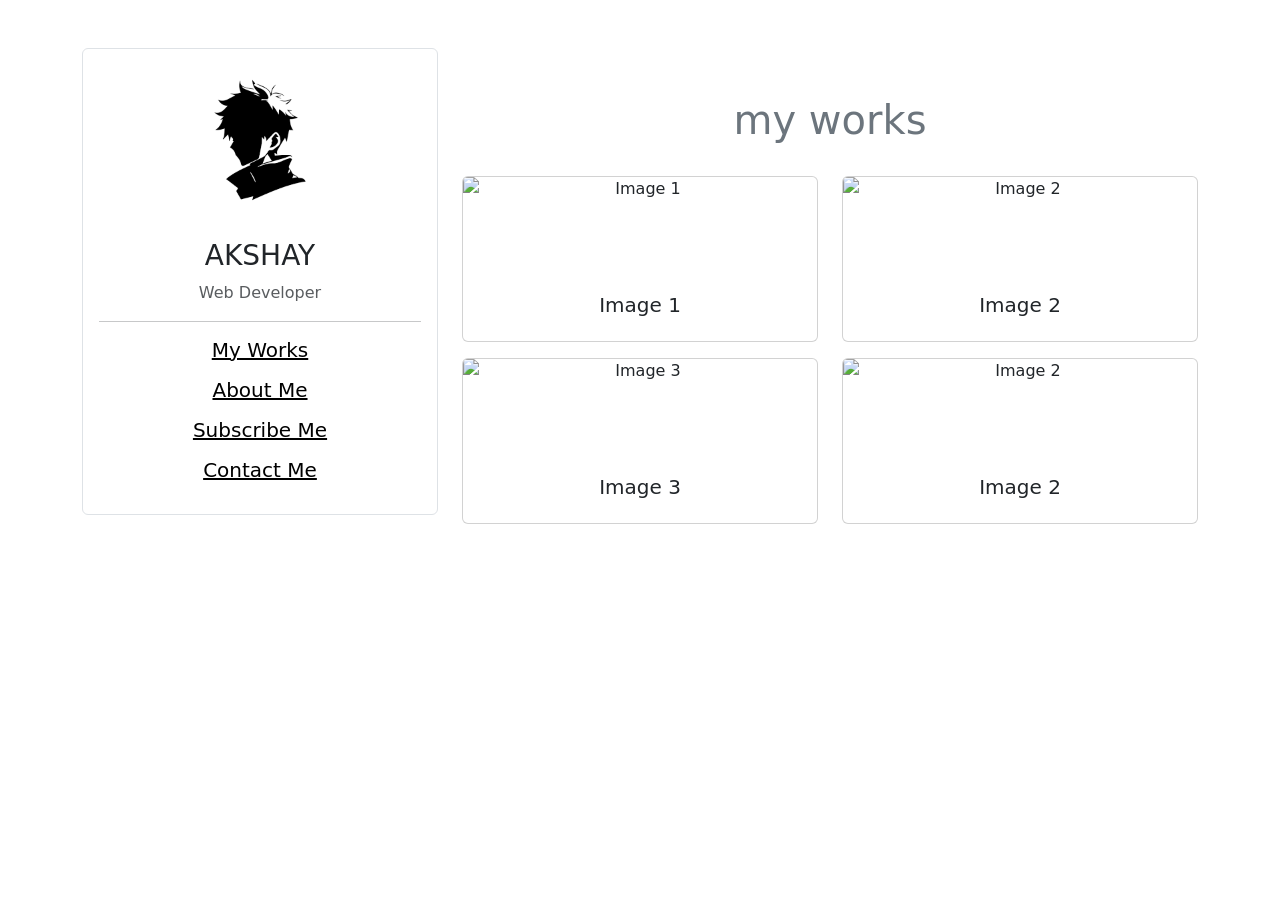
==== profile.html @ b703e705 "work" ====
<!DOCTYPE html>
<html lang="en">
<head>
    <meta charset="UTF-8">
    <meta name="viewport" content="width=device-width, initial-scale=1.0">
    <title>Document</title>
    <link href="https://cdn.jsdelivr.net/npm/bootstrap@5.3.3/dist/css/bootstrap.min.css" rel="stylesheet">
  <script src="https://cdn.jsdelivr.net/npm/bootstrap@5.3.3/dist/js/bootstrap.bundle.min.js"></script>
<link rel="stylesheet" href="profile.css">
</head>
<body>
<div class="container mt-5">
    <div class="row">
        <!-- Left Sidebar -->
        <div class="col-md-4 ">
            <div class="sidebar p-3 border rounded ">
                <div class="text-center mb-4">
                    <img src="images.png" alt="Profile Photo" class="img-fluid rounded-circle" style="width: 150px; height: 150px;">
                </div>
                <h3 class="text-center">AKSHAY</h3>
                <p class="text-center text-muted">Web Developer</p>
                <hr>

                <div class="mb-3 text-center">
                  <a href="#">
                    <h5>My Works</h5></a>
                </div>

                <div class="mb-3 text-center">
                  <a href="#">
                    <h5>About Me</h5></a>
                </div>

                <div class="mb-3 text-center">
                  <a href="#">
                    <h5>Subscribe Me</h5></a>
                </div>

                <div class="mb-3 text-center">
                  <a href="#">
                    <h5>Contact Me</h5></a>
                </div>
            </div>
        </div>

        <!-- Main Content -->
        <div class="col-md-8 mt-5 text-center text-secondary">
            <h1> my works</h1><br>
            <div class="row">
        <div class="col-md-6">
            <div class="card ">
                <img src="image1.jpg" class="card-img-top" alt="Image 1" height="100px">
                <div class="card-body">
                    <h5 class="card-title">Image 1</h5>
                </div>
            </div>
        </div>
        <div class="col-md-6">
            <div class="card">
                <img src="image2.jpg" class="card-img-top" alt="Image 2" height="100px">
                <div class="card-body">
                    <h5 class="card-title">Image 2</h5>
                </div>
            </div>
        </div>
        <div class="col-md-6 mt-3">
            <div class="card">
                <img src="image3.jpg" class="card-img-top" alt="Image 3" height="100px">
                <div class="card-body">
                    <h5 class="card-title">Image 3</h5>
                </div>
            </div>
        </div>
        <div class="col-md-6 mt-3">
          <div class="card">
              <img src="image2.jpg" class="card-img-top" alt="Image 2" height="100px">
              <div class="card-body">
                  <h5 class="card-title">Image 2</h5>
              </div>
          </div>
      </div>
        <!-- Add more images as needed -->
    </div>
</div>
        </div>
    </div>
</div>   
</body>
</html>
---- profile.css ----
a{
    color: black;
}
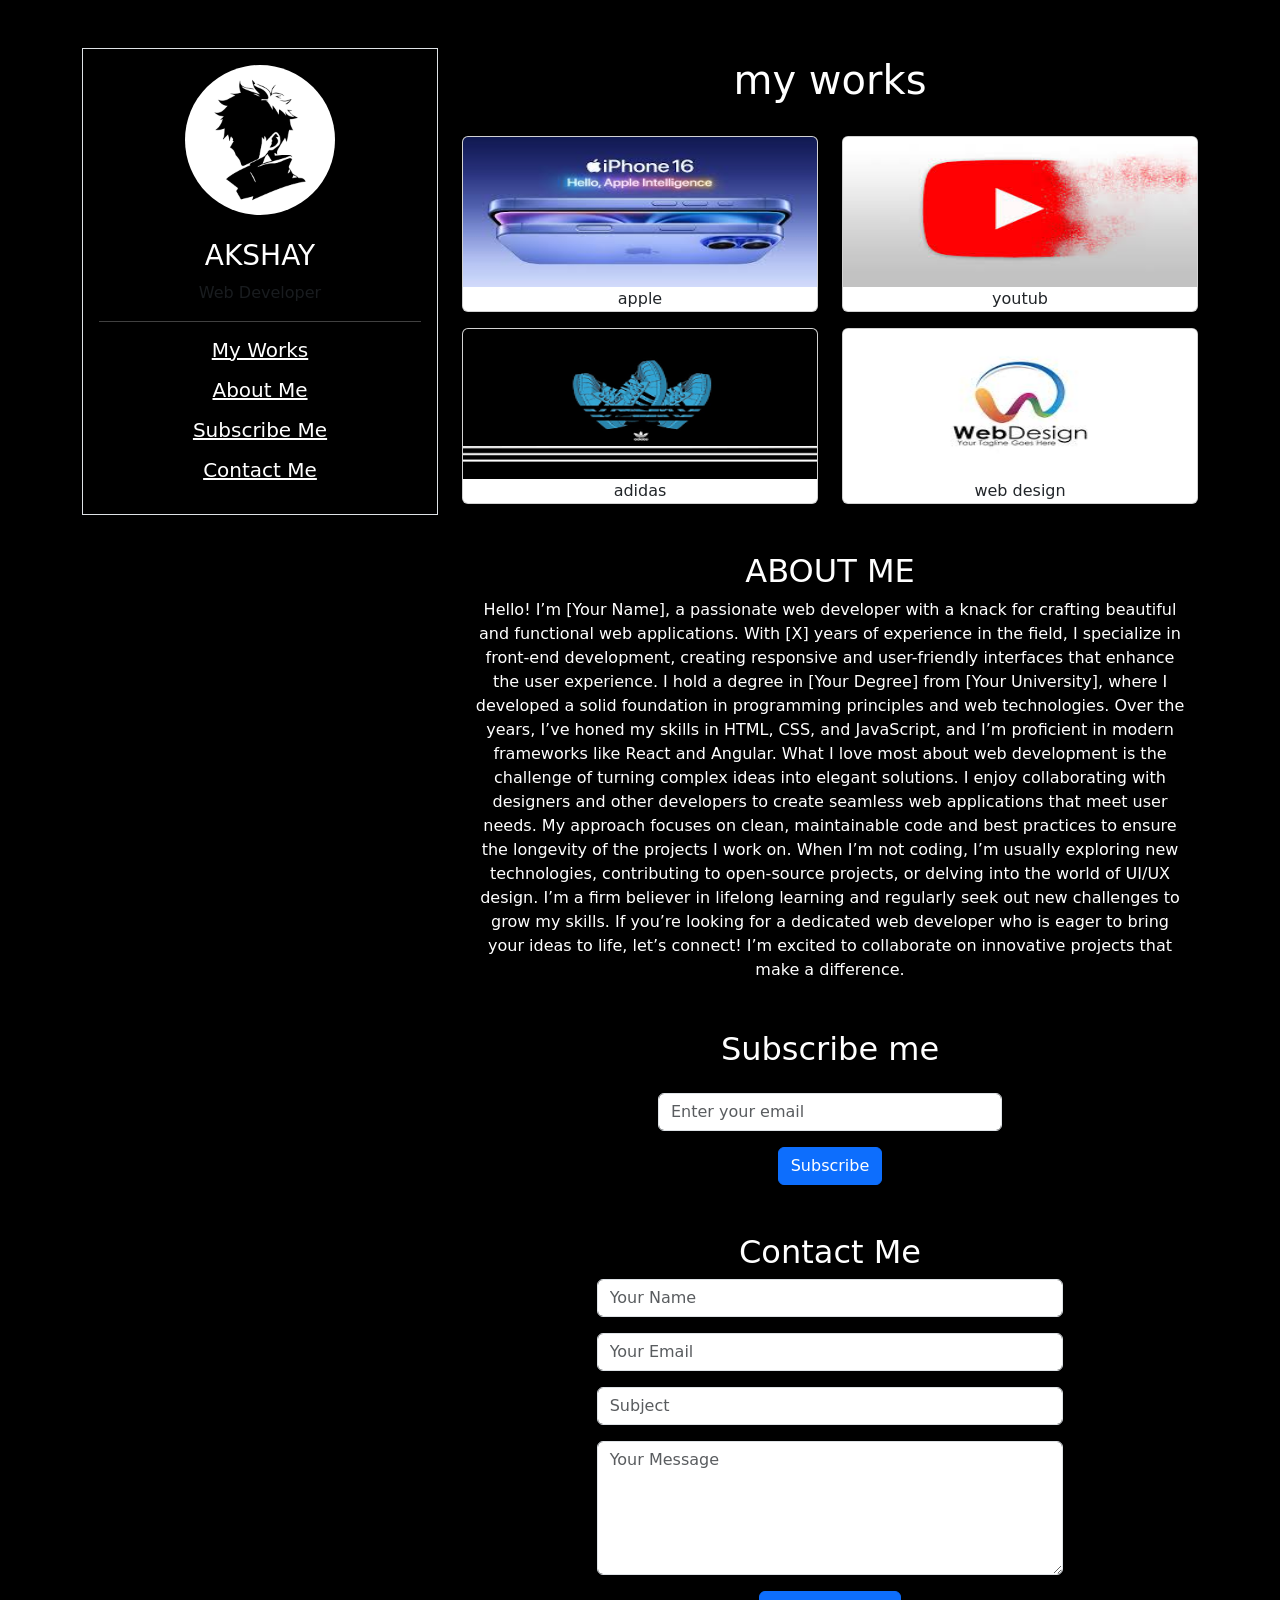
==== commit 34d2ba5c: "work" ====
--- a/profile.html
+++ b/profile.html
@@ -11,9 +11,8 @@
 <body>
 <div class="container mt-5">
     <div class="row">
-        <!-- Left Sidebar -->
         <div class="col-md-4 ">
-            <div class="sidebar p-3 border rounded ">
+            <div class="sidebar p-3 border rounded-">
                 <div class="text-center mb-4">
                     <img src="images.png" alt="Profile Photo" class="img-fluid rounded-circle" style="width: 150px; height: 150px;">
                 </div>
@@ -27,7 +26,7 @@
                 </div>
 
                 <div class="mb-3 text-center">
-                  <a href="#">
+                  <a href="#about">
                     <h5>About Me</h5></a>
                 </div>
 
@@ -44,46 +43,89 @@
         </div>
 
         <!-- Main Content -->
-        <div class="col-md-8 mt-5 text-center text-secondary">
+        <div class="col-md-8 mt-2 text-center">
             <h1> my works</h1><br>
             <div class="row">
-        <div class="col-md-6">
+        <div class="col-md-6 mb-3">
             <div class="card ">
-                <img src="image1.jpg" class="card-img-top" alt="Image 1" height="100px">
-                <div class="card-body">
-                    <h5 class="card-title">Image 1</h5>
-                </div>
+                <img src="images.jpeg" class="card-img-top" alt="" height="150px" width="10px">apple
             </div>
         </div>
         <div class="col-md-6">
             <div class="card">
-                <img src="image2.jpg" class="card-img-top" alt="Image 2" height="100px">
-                <div class="card-body">
-                    <h5 class="card-title">Image 2</h5>
-                </div>
+                <img src="youtub.jpeg" class="card-img-top" alt="youtub" height="150px">youtub
             </div>
         </div>
-        <div class="col-md-6 mt-3">
+        <div class="col-md-6">
             <div class="card">
-                <img src="image3.jpg" class="card-img-top" alt="Image 3" height="100px">
-                <div class="card-body">
-                    <h5 class="card-title">Image 3</h5>
-                </div>
+                <img src="adidas.png" class="card-img-top" alt="adidas" height="150px">adidas
             </div>
         </div>
-        <div class="col-md-6 mt-3">
+        <div class="col-md-6">
           <div class="card">
-              <img src="image2.jpg" class="card-img-top" alt="Image 2" height="100px">
-              <div class="card-body">
-                  <h5 class="card-title">Image 2</h5>
-              </div>
+              <img src="web.jpeg" class="card-img-top" alt="Image 2" height="150px">web design
           </div>
       </div>
         <!-- Add more images as needed -->
     </div>
-</div>
+    <div id="about">
+    <div class="container mt-5">
+        <h2>ABOUT ME</h2>
+        Hello! I’m [Your Name], a passionate web developer with a knack for crafting beautiful and functional web applications. With [X] years of experience in the field, I specialize in front-end development, creating responsive and user-friendly interfaces that enhance the user experience.
+
+I hold a degree in [Your Degree] from [Your University], where I developed a solid foundation in programming principles and web technologies. Over the years, I’ve honed my skills in HTML, CSS, and JavaScript, and I’m proficient in modern frameworks like React and Angular.
+
+What I love most about web development is the challenge of turning complex ideas into elegant solutions. I enjoy collaborating with designers and other developers to create seamless web applications that meet user needs. My approach focuses on clean, maintainable code and best practices to ensure the longevity of the projects I work on.
+
+When I’m not coding, I’m usually exploring new technologies, contributing to open-source projects, or delving into the world of UI/UX design. I’m a firm believer in lifelong learning and regularly seek out new challenges to grow my skills.
+
+If you’re looking for a dedicated web developer who is eager to bring your ideas to life, let’s connect! I’m excited to collaborate on innovative projects that make a difference.
+
+    </div>
+    </div>
+    <div class="container mt-5">
+        <div class="row justify-content-center">
+            <div class="col-md-6">
+                <h2 class="text-center">Subscribe me</h2>
+                <form>
+                    <div class="form-group">
+                        <input type="email" class="form-control mt-4" id="email" placeholder="Enter your email" required>
+                    </div>
+                    <button type="submit" class="btn btn-primary btn-block mt-3">Subscribe</button>
+                </form>
+            </div>
         </div>
     </div>
-</div>   
+    
+
+
+    <div class="container mt-5">
+        <h2 class="text-center">Contact Me</h2>
+        <div class="row justify-content-center">
+            <div class="col-md-8">
+                <form>
+                    <div class="form-group">
+                        
+                        <input type="text" class="form-control" id="name" placeholder="Your Name" required>
+                    </div>
+                    <div class="form-group mt-3">
+                        
+                        <input type="email" class="form-control" id="email" placeholder="Your Email" required>
+                    </div>
+                    <div class="form-group mt-3">
+                        
+                        <input type="text" class="form-control" id="subject" placeholder="Subject" required>
+                    </div>
+                    <div class="form-group mt-3">
+                        <textarea class="form-control" id="message" rows="5" placeholder="Your Message" required></textarea>
+                    </div>
+                    <button type="submit" class="btn btn-primary btn-block mt-3">Send Message</button>
+                </form>
+            </div>
+        </div>
+    </div>
+</div>
+
+</div>
 </body>
 </html>
--- a/profile.css
+++ b/profile.css
@@ -1,4 +1,7 @@
 a{
-    color: black;
+    color: white;
 }
-
+body{
+    background-color: black;
+    color: white;
+}
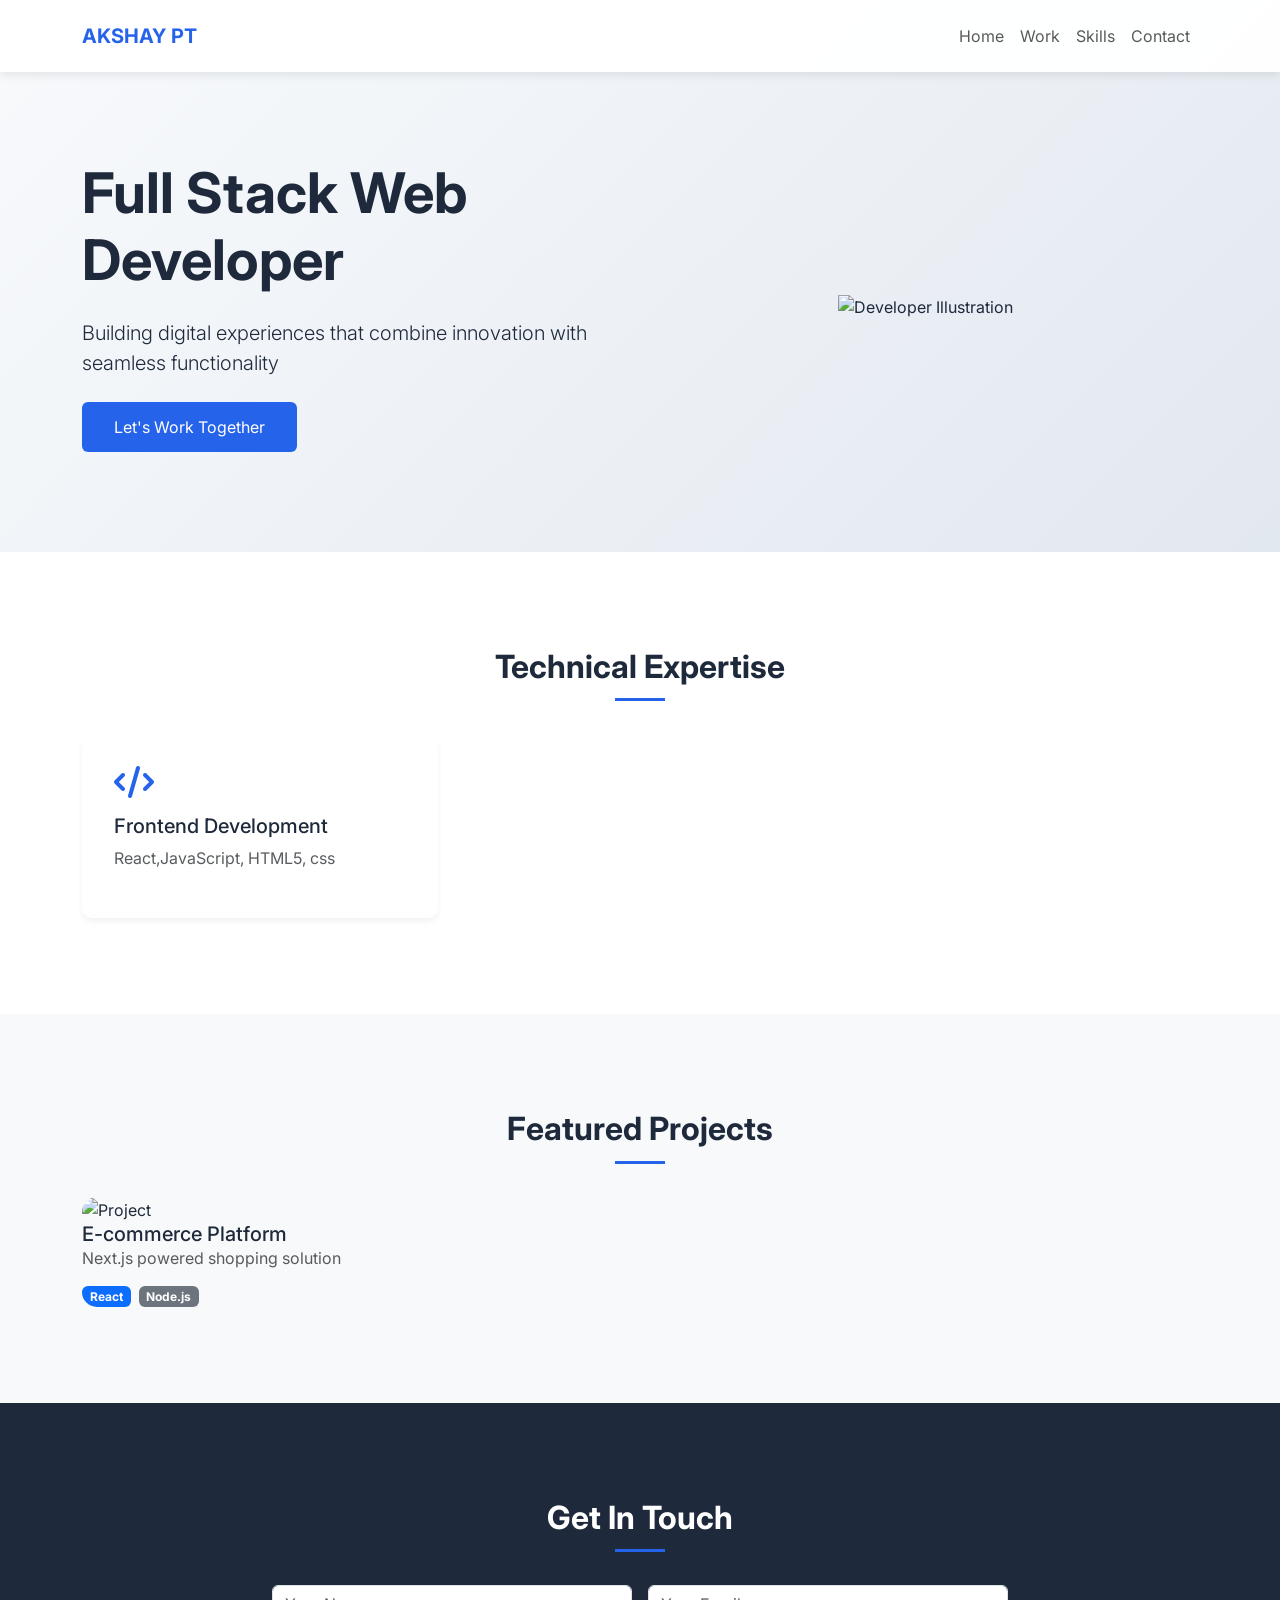
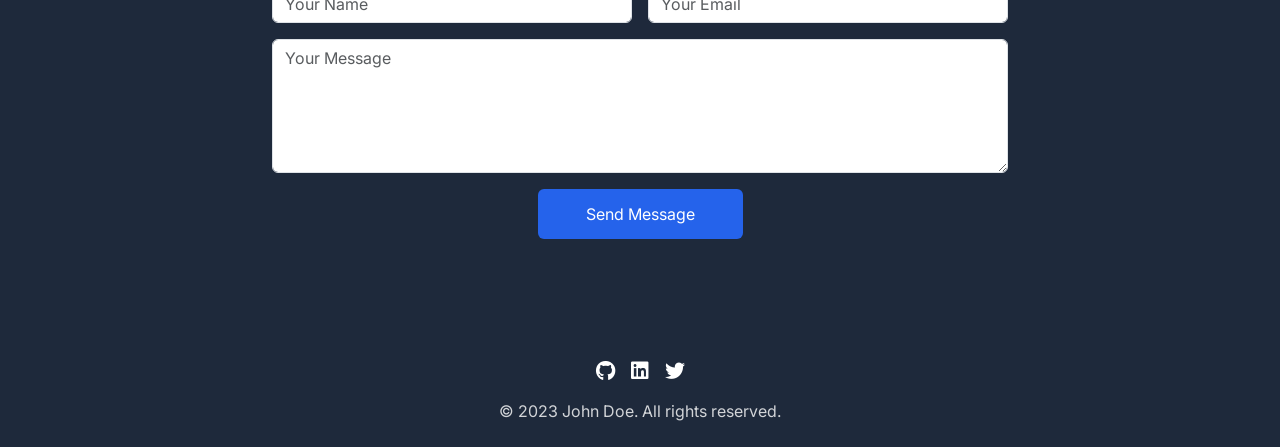
==== commit 1c86c1f8: "work" ====
--- a/profile.html
+++ b/profile.html
@@ -3,129 +3,230 @@
 <head>
     <meta charset="UTF-8">
     <meta name="viewport" content="width=device-width, initial-scale=1.0">
-    <title>Document</title>
-    <link href="https://cdn.jsdelivr.net/npm/bootstrap@5.3.3/dist/css/bootstrap.min.css" rel="stylesheet">
-  <script src="https://cdn.jsdelivr.net/npm/bootstrap@5.3.3/dist/js/bootstrap.bundle.min.js"></script>
-<link rel="stylesheet" href="profile.css">
+    <title>AKSHAY PT | Professional Web Developer</title>
+    <!-- Bootstrap 5 -->
+    <link href="https://cdn.jsdelivr.net/npm/bootstrap@5.3.0/dist/css/bootstrap.min.css" rel="stylesheet">
+    <!-- Google Fonts -->
+    <link href="https://fonts.googleapis.com/css2?family=Inter:wght@300;400;600;700&display=swap" rel="stylesheet">
+    <!-- Font Awesome -->
+    <link rel="stylesheet" href="https://cdnjs.cloudflare.com/ajax/libs/font-awesome/6.4.0/css/all.min.css">
+    <!-- AOS Animation -->
+    <link href="https://unpkg.com/aos@2.3.1/dist/aos.css" rel="stylesheet">
+    
+    <style>
+        :root {
+            --primary-color: #2563eb;
+            --dark-color: #1e293b;
+            --light-color: #f8fafc;
+        }
+
+        body {
+            font-family: 'Inter', sans-serif;
+            color: var(--dark-color);
+        }
+
+        .navbar {
+            background: rgba(255, 255, 255, 0.95);
+            box-shadow: 0 2px 10px rgba(0, 0, 0, 0.1);
+            padding: 1rem 0;
+        }
+
+        .hero-section {
+            padding: 160px 0 100px;
+            background: linear-gradient(135deg, #f8fafc 0%, #e2e8f0 100%);
+        }
+
+        .section-title {
+            font-weight: 700;
+            position: relative;
+            margin-bottom: 3rem;
+        }
+
+        .section-title:after {
+            content: '';
+            position: absolute;
+            bottom: -15px;
+            left: 50%;
+            transform: translateX(-50%);
+            width: 50px;
+            height: 3px;
+            background: var(--primary-color);
+        }
+
+        .skill-card {
+            background: white;
+            border-radius: 10px;
+            padding: 2rem;
+            box-shadow: 0 4px 6px rgba(0, 0, 0, 0.05);
+            transition: all 0.3s ease;
+        }
+
+        .skill-card:hover {
+            transform: translateY(-5px);
+            box-shadow: 0 8px 15px rgba(0, 0, 0, 0.1);
+        }
+
+        .project-card {
+            border: none;
+            border-radius: 15px;
+            overflow: hidden;
+            transition: all 0.3s ease;
+        }
+
+        .project-card img {
+            transition: transform 0.3s ease;
+        }
+
+        .project-card:hover img {
+            transform: scale(1.05);
+        }
+
+        .contact-section {
+            background: var(--dark-color);
+            color: white;
+        }
+
+        .btn-primary {
+            background: var(--primary-color);
+            border: none;
+            padding: 0.8rem 2rem;
+            transition: all 0.3s ease;
+        }
+
+        .btn-primary:hover {
+            background: #1d4ed8;
+            transform: translateY(-2px);
+        }
+
+        footer {
+            background: var(--dark-color);
+            color: rgba(255, 255, 255, 0.8);
+        }
+        
+    </style>
 </head>
 <body>
-<div class="container mt-5">
-    <div class="row">
-        <div class="col-md-4 ">
-            <div class="sidebar p-3 border rounded-">
-                <div class="text-center mb-4">
-                    <img src="images.png" alt="Profile Photo" class="img-fluid rounded-circle" style="width: 150px; height: 150px;">
-                </div>
-                <h3 class="text-center">AKSHAY</h3>
-                <p class="text-center text-muted">Web Developer</p>
-                <hr>
-
-                <div class="mb-3 text-center">
-                  <a href="#">
-                    <h5>My Works</h5></a>
-                </div>
-
-                <div class="mb-3 text-center">
-                  <a href="#about">
-                    <h5>About Me</h5></a>
-                </div>
-
-                <div class="mb-3 text-center">
-                  <a href="#">
-                    <h5>Subscribe Me</h5></a>
-                </div>
-
-                <div class="mb-3 text-center">
-                  <a href="#">
-                    <h5>Contact Me</h5></a>
-                </div>
-            </div>
-        </div>
-
-        <!-- Main Content -->
-        <div class="col-md-8 mt-2 text-center">
-            <h1> my works</h1><br>
-            <div class="row">
-        <div class="col-md-6 mb-3">
-            <div class="card ">
-                <img src="images.jpeg" class="card-img-top" alt="" height="150px" width="10px">apple
-            </div>
-        </div>
-        <div class="col-md-6">
-            <div class="card">
-                <img src="youtub.jpeg" class="card-img-top" alt="youtub" height="150px">youtub
-            </div>
-        </div>
-        <div class="col-md-6">
-            <div class="card">
-                <img src="adidas.png" class="card-img-top" alt="adidas" height="150px">adidas
-            </div>
-        </div>
-        <div class="col-md-6">
-          <div class="card">
-              <img src="web.jpeg" class="card-img-top" alt="Image 2" height="150px">web design
-          </div>
-      </div>
-        <!-- Add more images as needed -->
-    </div>
-    <div id="about">
-    <div class="container mt-5">
-        <h2>ABOUT ME</h2>
-        Hello! I’m [Your Name], a passionate web developer with a knack for crafting beautiful and functional web applications. With [X] years of experience in the field, I specialize in front-end development, creating responsive and user-friendly interfaces that enhance the user experience.
-
-I hold a degree in [Your Degree] from [Your University], where I developed a solid foundation in programming principles and web technologies. Over the years, I’ve honed my skills in HTML, CSS, and JavaScript, and I’m proficient in modern frameworks like React and Angular.
-
-What I love most about web development is the challenge of turning complex ideas into elegant solutions. I enjoy collaborating with designers and other developers to create seamless web applications that meet user needs. My approach focuses on clean, maintainable code and best practices to ensure the longevity of the projects I work on.
-
-When I’m not coding, I’m usually exploring new technologies, contributing to open-source projects, or delving into the world of UI/UX design. I’m a firm believer in lifelong learning and regularly seek out new challenges to grow my skills.
-
-If you’re looking for a dedicated web developer who is eager to bring your ideas to life, let’s connect! I’m excited to collaborate on innovative projects that make a difference.
-
-    </div>
-    </div>
-    <div class="container mt-5">
-        <div class="row justify-content-center">
-            <div class="col-md-6">
-                <h2 class="text-center">Subscribe me</h2>
-                <form>
-                    <div class="form-group">
-                        <input type="email" class="form-control mt-4" id="email" placeholder="Enter your email" required>
+    <!-- Navigation -->
+    <nav class="navbar navbar-expand-lg navbar-light fixed-top">
+        <div class="container">
+            <a class="navbar-brand fw-bold" href="#" style="color: var(--primary-color);">AKSHAY PT</a>
+            <button class="navbar-toggler" type="button" data-bs-toggle="collapse" data-bs-target="#navbarNav">
+                <span class="navbar-toggler-icon"></span>
+            </button>
+            <div class="collapse navbar-collapse" id="navbarNav">
+                <ul class="navbar-nav ms-auto">
+                    <li class="nav-item"><a class="nav-link" href="#home">Home</a></li>
+                    <li class="nav-item"><a class="nav-link" href="#projects">Work</a></li>
+                    <li class="nav-item"><a class="nav-link" href="#skills">Skills</a></li>
+                    <li class="nav-item"><a class="nav-link" href="#contact">Contact</a></li>
+                </ul>
+            </div>
+        </div>
+    </nav>
+
+    <!-- Hero Section -->
+    <section id="home" class="hero-section">
+        <div class="container">
+            <div class="row align-items-center">
+                <div class="col-lg-6" data-aos="fade-right">
+                    <h1 class="display-4 fw-bold mb-4">Full Stack Web Developer</h1>
+                    <p class="lead mb-4">Building digital experiences that combine innovation with seamless functionality</p>
+                    <a href="#contact" class="btn btn-primary">Let's Work Together</a>
+                </div>
+                <div class="col-lg-6 text-center" data-aos="fade-left">
+                    <img src="developer-illustration.svg" alt="Developer Illustration" class="img-fluid" style="max-width: 500px;">
+                </div>
+            </div>
+        </div>
+    </section>
+
+    <!-- Skills Section -->
+    <section id="skills" class="py-5">
+        <div class="container py-5">
+            <h2 class="section-title text-center" data-aos="fade-up">Technical Expertise</h2>
+            <div class="row g-4">
+                <div class="col-md-4" data-aos="zoom-in">
+                    <div class="skill-card">
+                        <i class="fas fa-code fa-2x mb-3" style="color: var(--primary-color);"></i>
+                        <h5>Frontend Development</h5>
+                        <p class="text-muted">React,JavaScript, HTML5, css </p>
                     </div>
-                    <button type="submit" class="btn btn-primary btn-block mt-3">Subscribe</button>
-                </form>
-            </div>
-        </div>
-    </div>
-    
-
-
-    <div class="container mt-5">
-        <h2 class="text-center">Contact Me</h2>
-        <div class="row justify-content-center">
-            <div class="col-md-8">
-                <form>
-                    <div class="form-group">
-                        
-                        <input type="text" class="form-control" id="name" placeholder="Your Name" required>
+                </div>
+                <!-- Add more skill cards -->
+            </div>
+        </div>
+    </section>
+
+    <!-- Projects Section -->
+    <section id="projects" class="py-5 bg-light">
+        <div class="container py-5">
+            <h2 class="section-title text-center" data-aos="fade-up">Featured Projects</h2>
+            <div class="row g-4">
+                <div class="col-md-6 col-lg-4" data-aos="fade-up">
+                    <div class="project-card">
+                        <div class="card-img-top overflow-hidden">
+                            <img src="project1.jpg" class="img-fluid" alt="Project">
+                        </div>
+                        <div class="card-body">
+                            <h5 class="card-title">E-commerce Platform</h5>
+                            <p class="card-text text-muted">Next.js powered shopping solution</p>
+                            <div class="d-flex gap-2">
+                                <span class="badge bg-primary">React</span>
+                                <span class="badge bg-secondary">Node.js</span>
+                            </div>
+                        </div>
                     </div>
-                    <div class="form-group mt-3">
-                        
-                        <input type="email" class="form-control" id="email" placeholder="Your Email" required>
-                    </div>
-                    <div class="form-group mt-3">
-                        
-                        <input type="text" class="form-control" id="subject" placeholder="Subject" required>
-                    </div>
-                    <div class="form-group mt-3">
-                        <textarea class="form-control" id="message" rows="5" placeholder="Your Message" required></textarea>
-                    </div>
-                    <button type="submit" class="btn btn-primary btn-block mt-3">Send Message</button>
-                </form>
-            </div>
-        </div>
-    </div>
-</div>
-
-</div>
+                </div>
+                <!-- Add more project cards -->
+            </div>
+        </div>
+    </section>
+
+    <!-- Contact Section -->
+    <section id="contact" class="contact-section py-5">
+        <div class="container py-5">
+            <h2 class="section-title text-center text-white" data-aos="fade-up">Get In Touch</h2>
+            <div class="row justify-content-center">
+                <div class="col-lg-8">
+                    <form class="row g-3" data-aos="fade-up">
+                        <div class="col-md-6">
+                            <input type="text" class="form-control" placeholder="Your Name">
+                        </div>
+                        <div class="col-md-6">
+                            <input type="email" class="form-control" placeholder="Your Email">
+                        </div>
+                        <div class="col-12">
+                            <textarea class="form-control" rows="5" placeholder="Your Message"></textarea>
+                        </div>
+                        <div class="col-12 text-center">
+                            <button type="submit" class="btn btn-primary px-5">Send Message</button>
+                        </div>
+                    </form>
+                </div>
+            </div>
+        </div>
+    </section>
+
+    <!-- Footer -->
+    <footer class="py-4">
+        <div class="container text-center">
+            <div class="d-flex justify-content-center gap-3 mb-3">
+                <a href="#" class="text-white"><i class="fab fa-github fa-lg"></i></a>
+                <a href="#" class="text-white"><i class="fab fa-linkedin fa-lg"></i></a>
+                <a href="#" class="text-white"><i class="fab fa-twitter fa-lg"></i></a>
+            </div>
+            <p class="mb-0">&copy; 2023 John Doe. All rights reserved.</p>
+        </div>
+    </footer>
+
+    <!-- Scripts -->
+    <script src="https://cdn.jsdelivr.net/npm/bootstrap@5.3.0/dist/js/bootstrap.bundle.min.js"></script>
+    <script src="https://unpkg.com/aos@2.3.1/dist/aos.js"></script>
+    <script>
+        AOS.init({
+            duration: 1000,
+            once: true
+        });
+    </script>
 </body>
 </html>
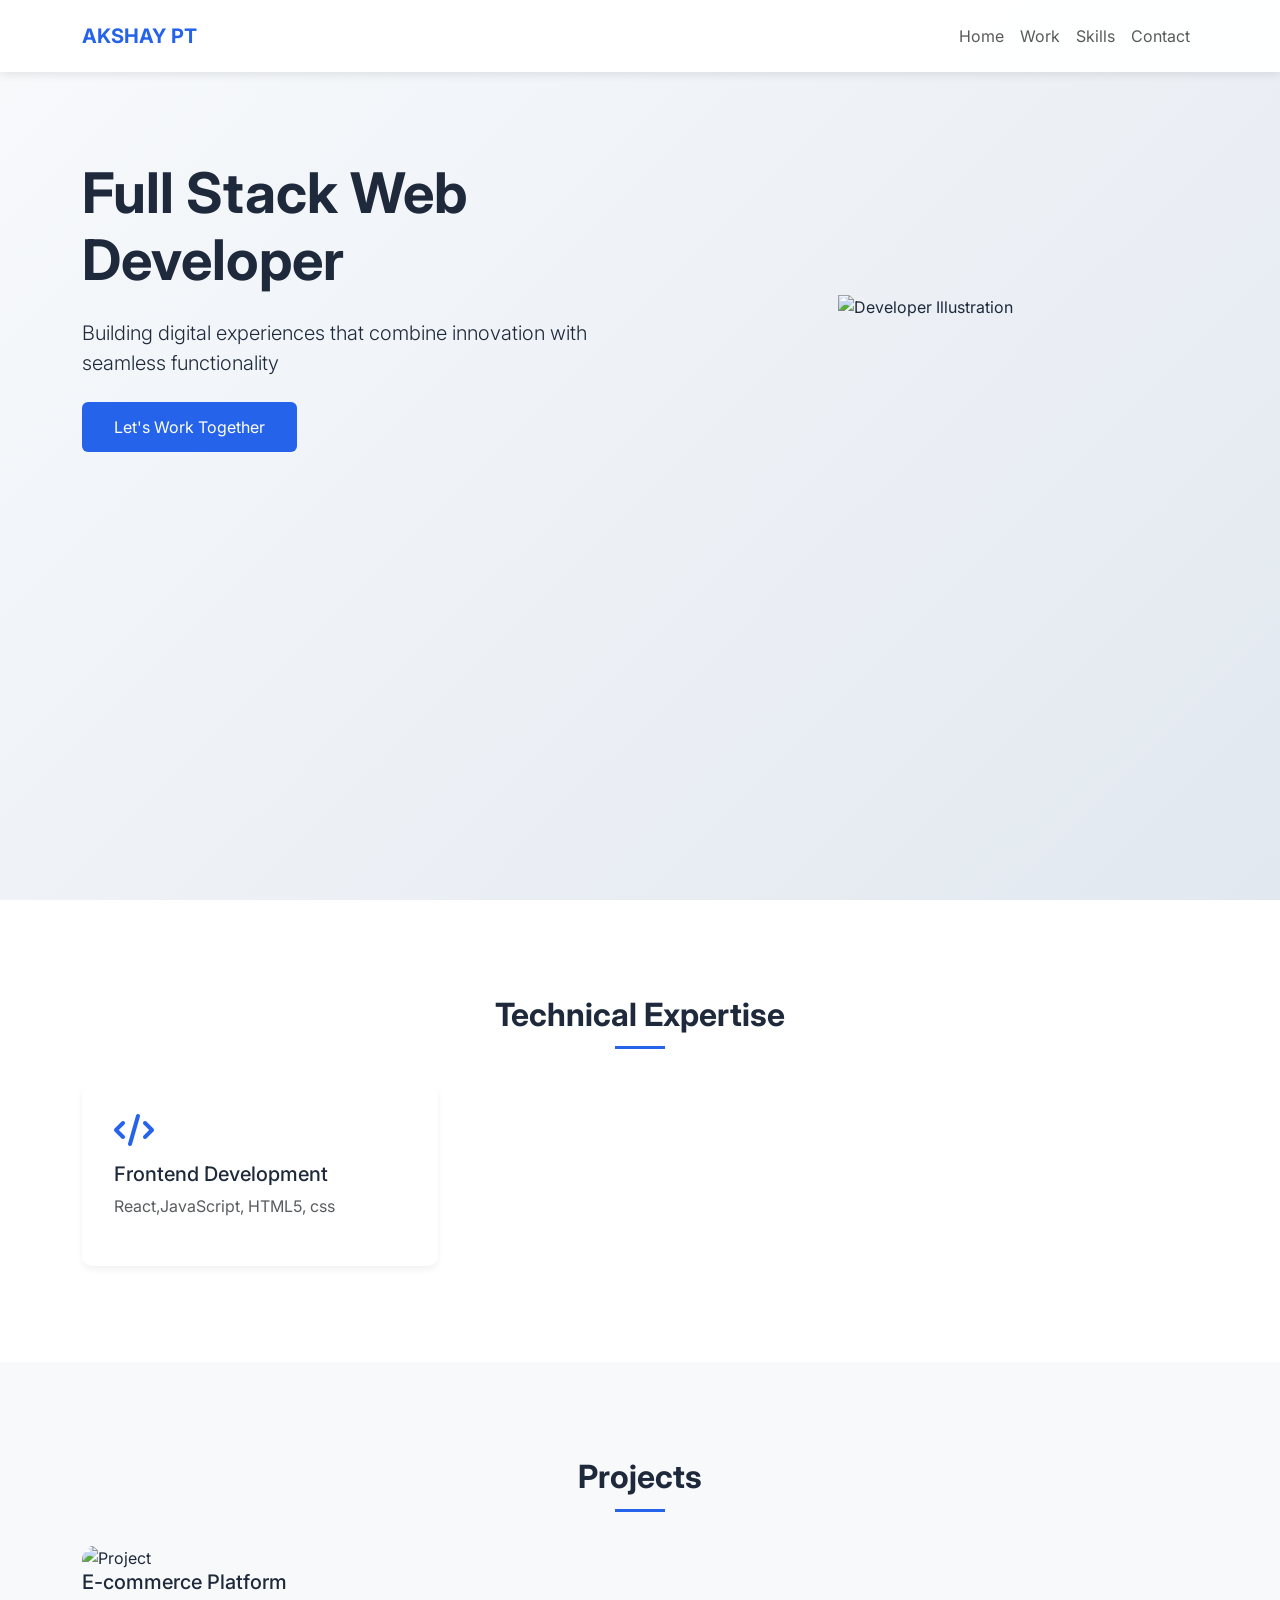
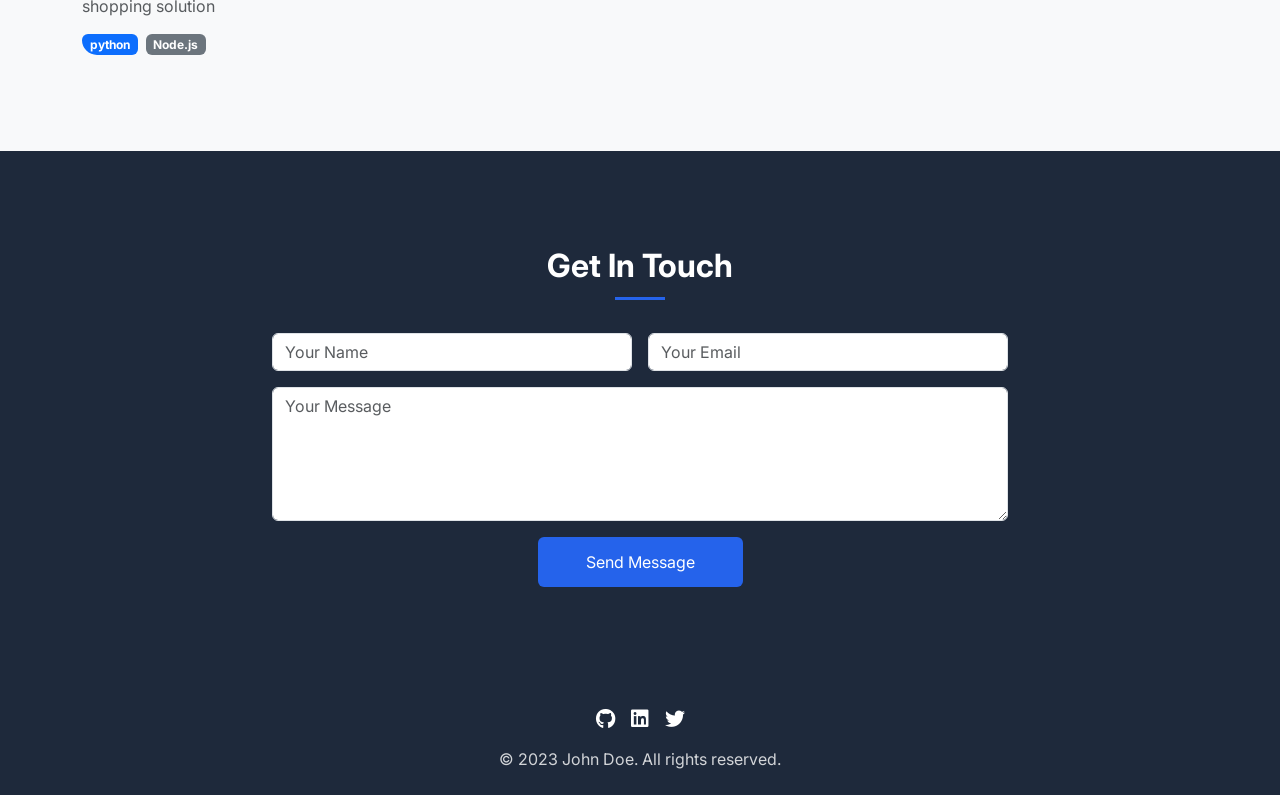
==== commit 6caffe0f: "work" ====
--- a/profile.html
+++ b/profile.html
@@ -33,6 +33,8 @@
 
         .hero-section {
             padding: 160px 0 100px;
+            height: 900px;
+            width: 100%;
             background: linear-gradient(135deg, #f8fafc 0%, #e2e8f0 100%);
         }
 
@@ -160,7 +162,7 @@
     <!-- Projects Section -->
     <section id="projects" class="py-5 bg-light">
         <div class="container py-5">
-            <h2 class="section-title text-center" data-aos="fade-up">Featured Projects</h2>
+            <h2 class="section-title text-center" data-aos="fade-up">Projects</h2>
             <div class="row g-4">
                 <div class="col-md-6 col-lg-4" data-aos="fade-up">
                     <div class="project-card">
@@ -169,9 +171,9 @@
                         </div>
                         <div class="card-body">
                             <h5 class="card-title">E-commerce Platform</h5>
-                            <p class="card-text text-muted">Next.js powered shopping solution</p>
+                            <p class="card-text text-muted">shopping solution</p>
                             <div class="d-flex gap-2">
-                                <span class="badge bg-primary">React</span>
+                                <span class="badge bg-primary">python</span>
                                 <span class="badge bg-secondary">Node.js</span>
                             </div>
                         </div>
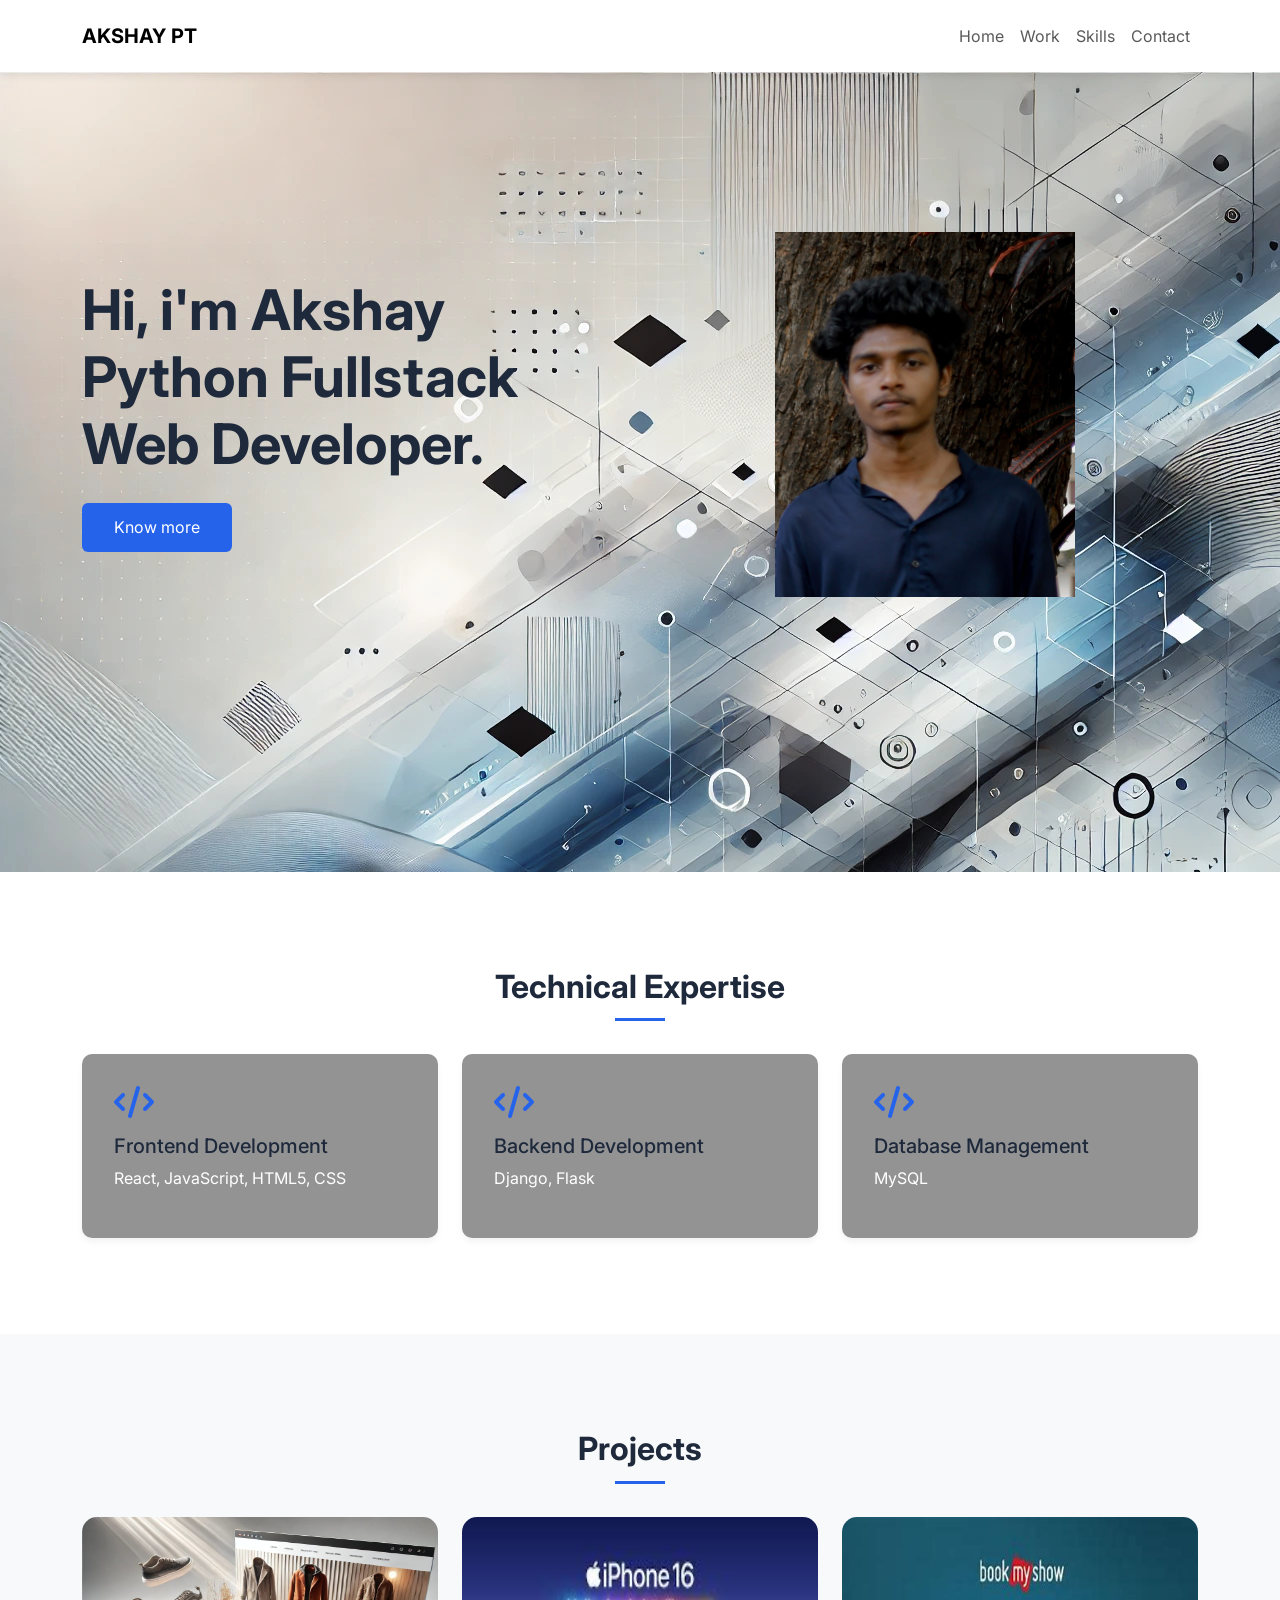
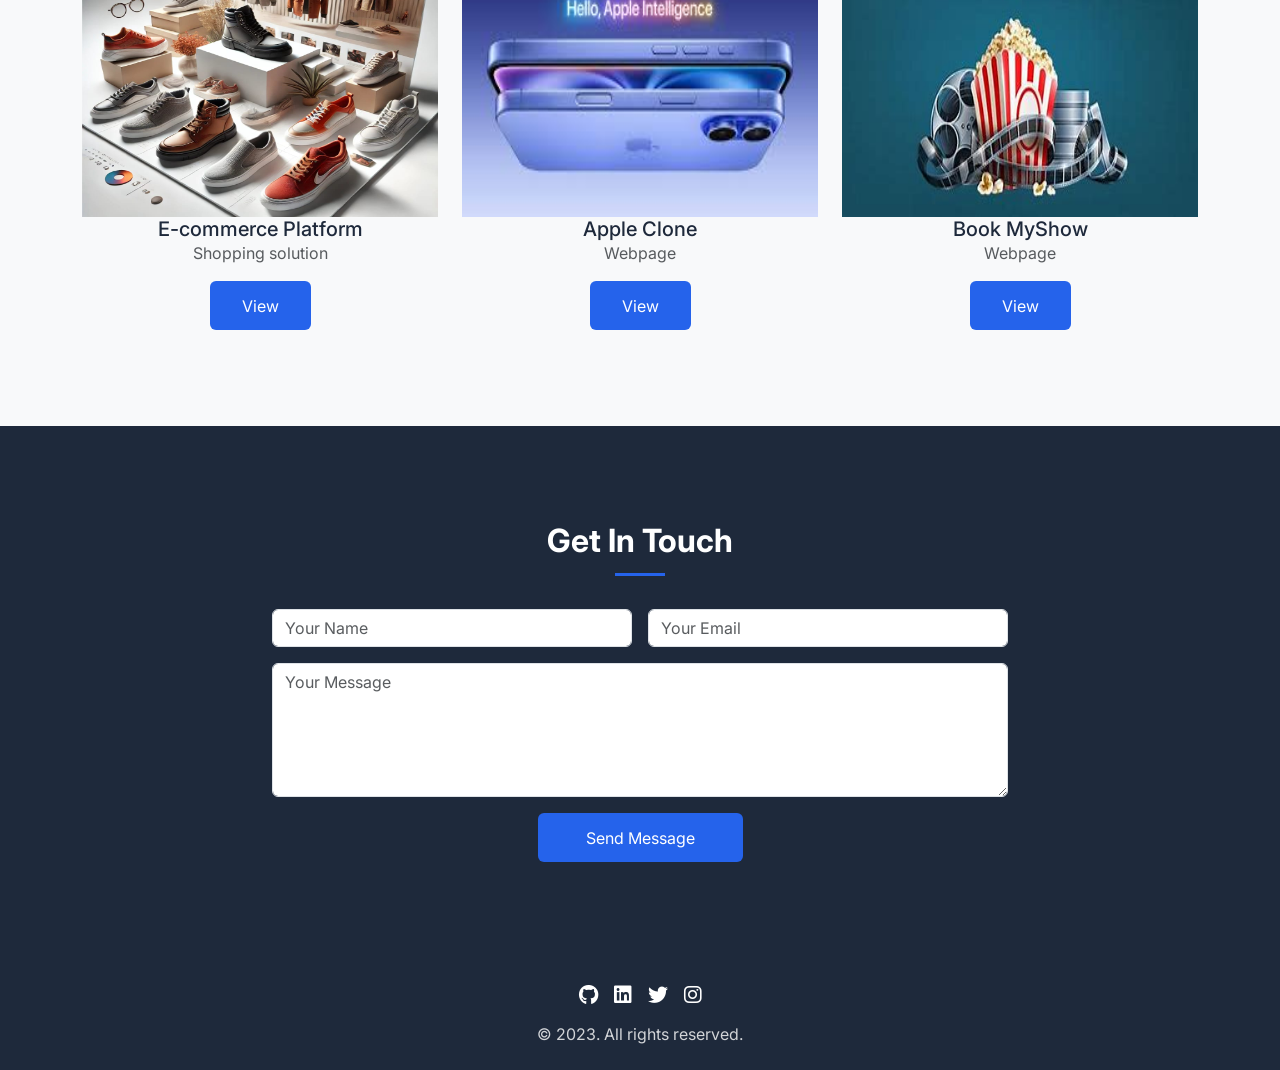
==== commit 76def13d: "work" ====
--- a/profile.html
+++ b/profile.html
@@ -33,10 +33,13 @@
 
         .hero-section {
             padding: 160px 0 100px;
-            height: 900px;
+            height: 800px;
             width: 100%;
-            background: linear-gradient(135deg, #f8fafc 0%, #e2e8f0 100%);
-        }
+            background-image: url("images/image1.webp");
+            
+            
+        }
+        
 
         .section-title {
             font-weight: 700;
@@ -54,9 +57,11 @@
             height: 3px;
             background: var(--primary-color);
         }
+       
+        
 
         .skill-card {
-            background: white;
+            background:rgba(0, 0, 0, 0.425);
             border-radius: 10px;
             padding: 2rem;
             box-shadow: 0 4px 6px rgba(0, 0, 0, 0.05);
@@ -104,14 +109,30 @@
             background: var(--dark-color);
             color: rgba(255, 255, 255, 0.8);
         }
+        .text{
+            color:white;
+        }
+        .project-image {
+            height: 300px;   /* Adjust the height to your preference */
+            width: 100%;         /* Makes the image responsive and take the full width of the container */
+        }
+        .view-btn {
+            transition: transform 0.3s ease-in-out;
+        }
+        .view-btn:hover {
+            transform: scale(1.1);
+        }
+        
+       
+        
         
     </style>
 </head>
 <body>
     <!-- Navigation -->
-    <nav class="navbar navbar-expand-lg navbar-light fixed-top">
+    <nav class="navbar navbar-expand-lg navbar-light">
         <div class="container">
-            <a class="navbar-brand fw-bold" href="#" style="color: var(--primary-color);">AKSHAY PT</a>
+            <a class="navbar-brand fw-bold" href="#" style="color: black;">AKSHAY PT</a>
             <button class="navbar-toggler" type="button" data-bs-toggle="collapse" data-bs-target="#navbarNav">
                 <span class="navbar-toggler-icon"></span>
             </button>
@@ -131,12 +152,12 @@
         <div class="container">
             <div class="row align-items-center">
                 <div class="col-lg-6" data-aos="fade-right">
-                    <h1 class="display-4 fw-bold mb-4">Full Stack Web Developer</h1>
-                    <p class="lead mb-4">Building digital experiences that combine innovation with seamless functionality</p>
-                    <a href="#contact" class="btn btn-primary">Let's Work Together</a>
+                    <h1 class="display-4 fw-bold mb-4">Hi, i'm Akshay <br />Python Fullstack Web Developer.</h1>
+                    <p class="lead mb-4"></p>
+                    <a href="#contact" class="btn btn-primary">Know more</a>
                 </div>
                 <div class="col-lg-6 text-center" data-aos="fade-left">
-                    <img src="developer-illustration.svg" alt="Developer Illustration" class="img-fluid" style="max-width: 500px;">
+                    <img src="images/b5930bc8-2299-4ccf-952e-7dd69ae819b3.jpeg" alt="Developer Illustration" class="img-fluid" style="max-width: 300px;">
                 </div>
             </div>
         </div>
@@ -146,44 +167,85 @@
     <section id="skills" class="py-5">
         <div class="container py-5">
             <h2 class="section-title text-center" data-aos="fade-up">Technical Expertise</h2>
-            <div class="row g-4">
+            <div class="row g-4 justify-content-center">
                 <div class="col-md-4" data-aos="zoom-in">
                     <div class="skill-card">
                         <i class="fas fa-code fa-2x mb-3" style="color: var(--primary-color);"></i>
                         <h5>Frontend Development</h5>
-                        <p class="text-muted">React,JavaScript, HTML5, css </p>
-                    </div>
-                </div>
+                        <p class="text">React, JavaScript, HTML5, CSS</p>
+                    </div>
+                </div>
+    
+                <div class="col-md-4" data-aos="zoom-in">
+                    <div class="skill-card">
+                        <i class="fas fa-code fa-2x mb-3" style="color: var(--primary-color);"></i>
+                        <h5>Backend Development</h5>
+                        <p class="text">Django, Flask</p>
+                    </div>
+                </div>
+    
                 <!-- Add more skill cards -->
+                <div class="col-md-4" data-aos="zoom-in">
+                    <div class="skill-card">
+                        <i class="fas fa-code fa-2x mb-3" style="color: var(--primary-color);"></i>
+                        <h5>Database Management</h5>
+                        <p class="text">MySQL</p>
+                    </div>
+                </div>
             </div>
         </div>
     </section>
-
-    <!-- Projects Section -->
-    <section id="projects" class="py-5 bg-light">
-        <div class="container py-5">
-            <h2 class="section-title text-center" data-aos="fade-up">Projects</h2>
-            <div class="row g-4">
-                <div class="col-md-6 col-lg-4" data-aos="fade-up">
-                    <div class="project-card">
-                        <div class="card-img-top overflow-hidden">
-                            <img src="project1.jpg" class="img-fluid" alt="Project">
-                        </div>
-                        <div class="card-body">
-                            <h5 class="card-title">E-commerce Platform</h5>
-                            <p class="card-text text-muted">shopping solution</p>
-                            <div class="d-flex gap-2">
-                                <span class="badge bg-primary">python</span>
-                                <span class="badge bg-secondary">Node.js</span>
-                            </div>
-                        </div>
-                    </div>
-                </div>
-                <!-- Add more project cards -->
-            </div>
-        </div>
-    </section>
-
+    
+
+   <!-- Projects Section -->
+   <section id="projects" class="py-5 bg-light">
+    <div class="container py-5">
+        <h2 class="section-title text-center" data-aos="fade-up">Projects</h2>
+        <div class="row g-4 d-flex justify-content-center">
+            <div class="col-md-6 col-lg-4" data-aos="fade-up">
+                <div class="project-card">
+                    <div class="card-img-top overflow-hidden">
+                        <img src="images/loginpage.jpg" class="img-fluid project-image" alt="Project">
+                    </div>
+                    <div class="card-body text-center">
+                        <h5 class="card-title">E-commerce Platform</h5>
+                        <p class="card-text text-muted">Shopping solution</p>
+                        <a href="#" class="btn btn-primary view-btn" data-aos="zoom-in">View</a>
+                    </div>
+                </div>
+            </div>
+            
+            <div class="col-md-6 col-lg-4" data-aos="fade-up">
+                <div class="project-card">
+                    <div class="card-img-top overflow-hidden">
+                        <img src="images/images.jpeg" class="img-fluid project-image" alt="Project">
+                    </div>
+                    <div class="card-body text-center">
+                        <h5 class="card-title">Apple Clone</h5>
+                        <p class="card-text text-muted">Webpage</p>
+                        <a href="#" class="btn btn-primary view-btn" data-aos="zoom-in">View</a>
+                    </div>
+                </div>
+            </div>
+            
+            <div class="col-md-6 col-lg-4" data-aos="fade-up">
+                <div class="project-card">
+                    <div class="card-img-top overflow-hidden">
+                        <img src="images/bookmyshow.jpeg" class="img-fluid project-image" alt="Project">
+                    </div>
+                    <div class="card-body text-center">
+                        <h5 class="card-title">Book MyShow</h5>
+                        <p class="card-text text-muted">Webpage</p>
+                        <a href="#" class="btn btn-primary view-btn" data-aos="zoom-in">View</a>
+                    </div>
+                </div>
+            </div>
+        </div>
+    </div>
+</section>
+
+    
+    
     <!-- Contact Section -->
     <section id="contact" class="contact-section py-5">
         <div class="container py-5">
@@ -213,11 +275,12 @@
     <footer class="py-4">
         <div class="container text-center">
             <div class="d-flex justify-content-center gap-3 mb-3">
-                <a href="#" class="text-white"><i class="fab fa-github fa-lg"></i></a>
+                <a href="https://github.com/akshaypt1" class="text-white"><i class="fab fa-github fa-lg"></i></a>
                 <a href="#" class="text-white"><i class="fab fa-linkedin fa-lg"></i></a>
                 <a href="#" class="text-white"><i class="fab fa-twitter fa-lg"></i></a>
-            </div>
-            <p class="mb-0">&copy; 2023 John Doe. All rights reserved.</p>
+                <a href="#" class="text-white"><i class="fab fa-instagram fa-lg"></i></a>
+            </div>
+            <p class="mb-0">&copy; 2023. All rights reserved.</p>
         </div>
     </footer>
 
